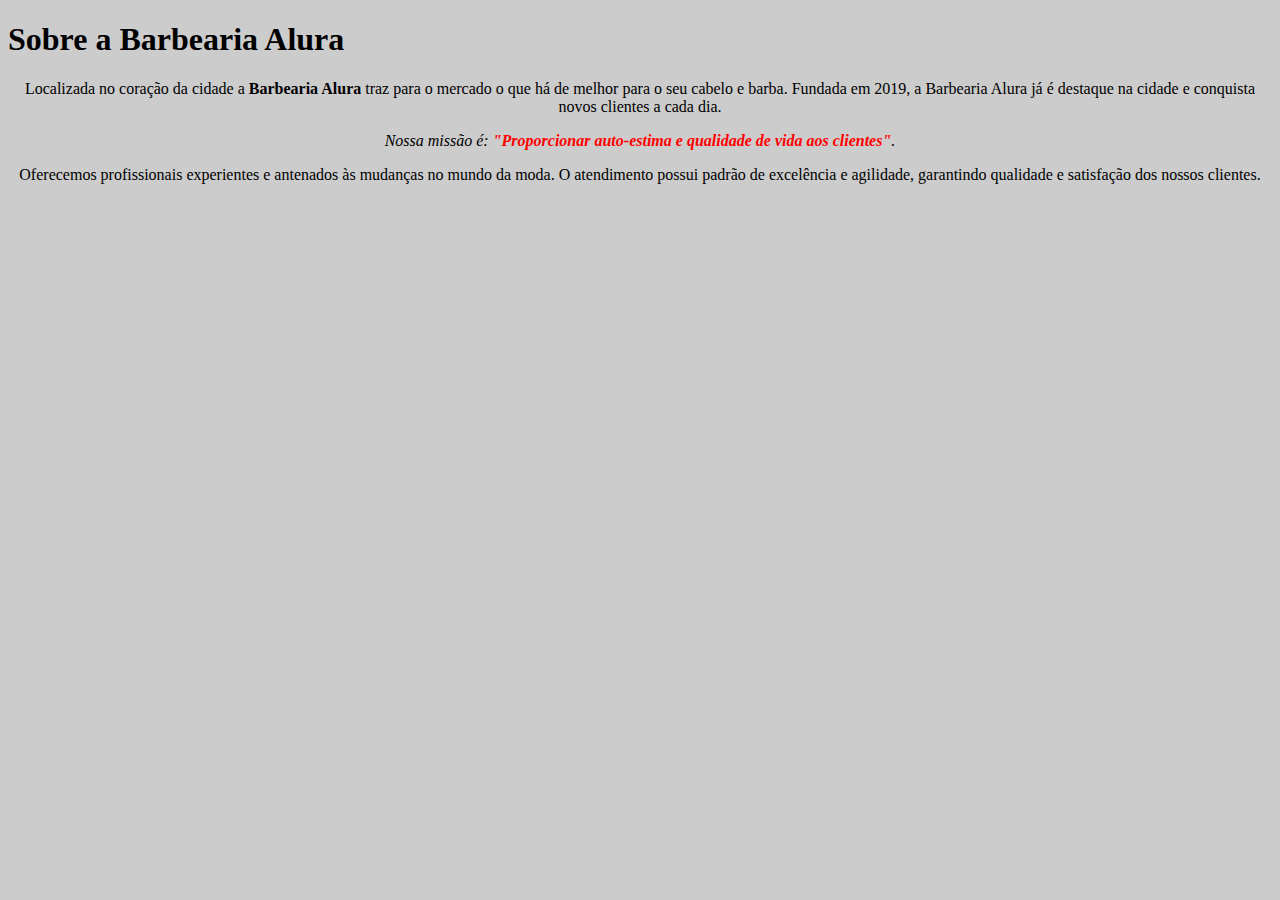
==== index.html @ b7c21a28 "usando css" ====
<!DOCTYPE html>
<html lang="pt-br">
<head>
  <meta charset="UTF-8">
  <meta http-equiv="X-UA-Compatible" content="IE=edge">
  <meta name="viewport" content="width=device-width, initial-scale=1.0">
  <link rel="stylesheet" href="style.css">
  <title>Barbearia Alura</title>
</head>
<body>
  <h1>Sobre a Barbearia Alura</h1>
  
  <p>Localizada no coração da cidade a <strong>Barbearia Alura</strong> traz para o mercado o que há de melhor para o seu cabelo e barba. Fundada em 2019, a Barbearia Alura já é destaque na cidade e conquista novos clientes a cada dia.</p>
  
  <p><em>Nossa missão é: <strong>"Proporcionar auto-estima e qualidade de vida aos clientes"</strong>.</em></p>
  
  <p>Oferecemos profissionais experientes e antenados às mudanças no mundo da moda. O atendimento possui padrão de excelência e agilidade, garantindo qualidade e satisfação dos nossos clientes.</p>
  
</body>
</html>
---- style.css ----
body {
  background: #cccccc;
}

p {
  text-align: center;
}

em strong {
  color: red;
}
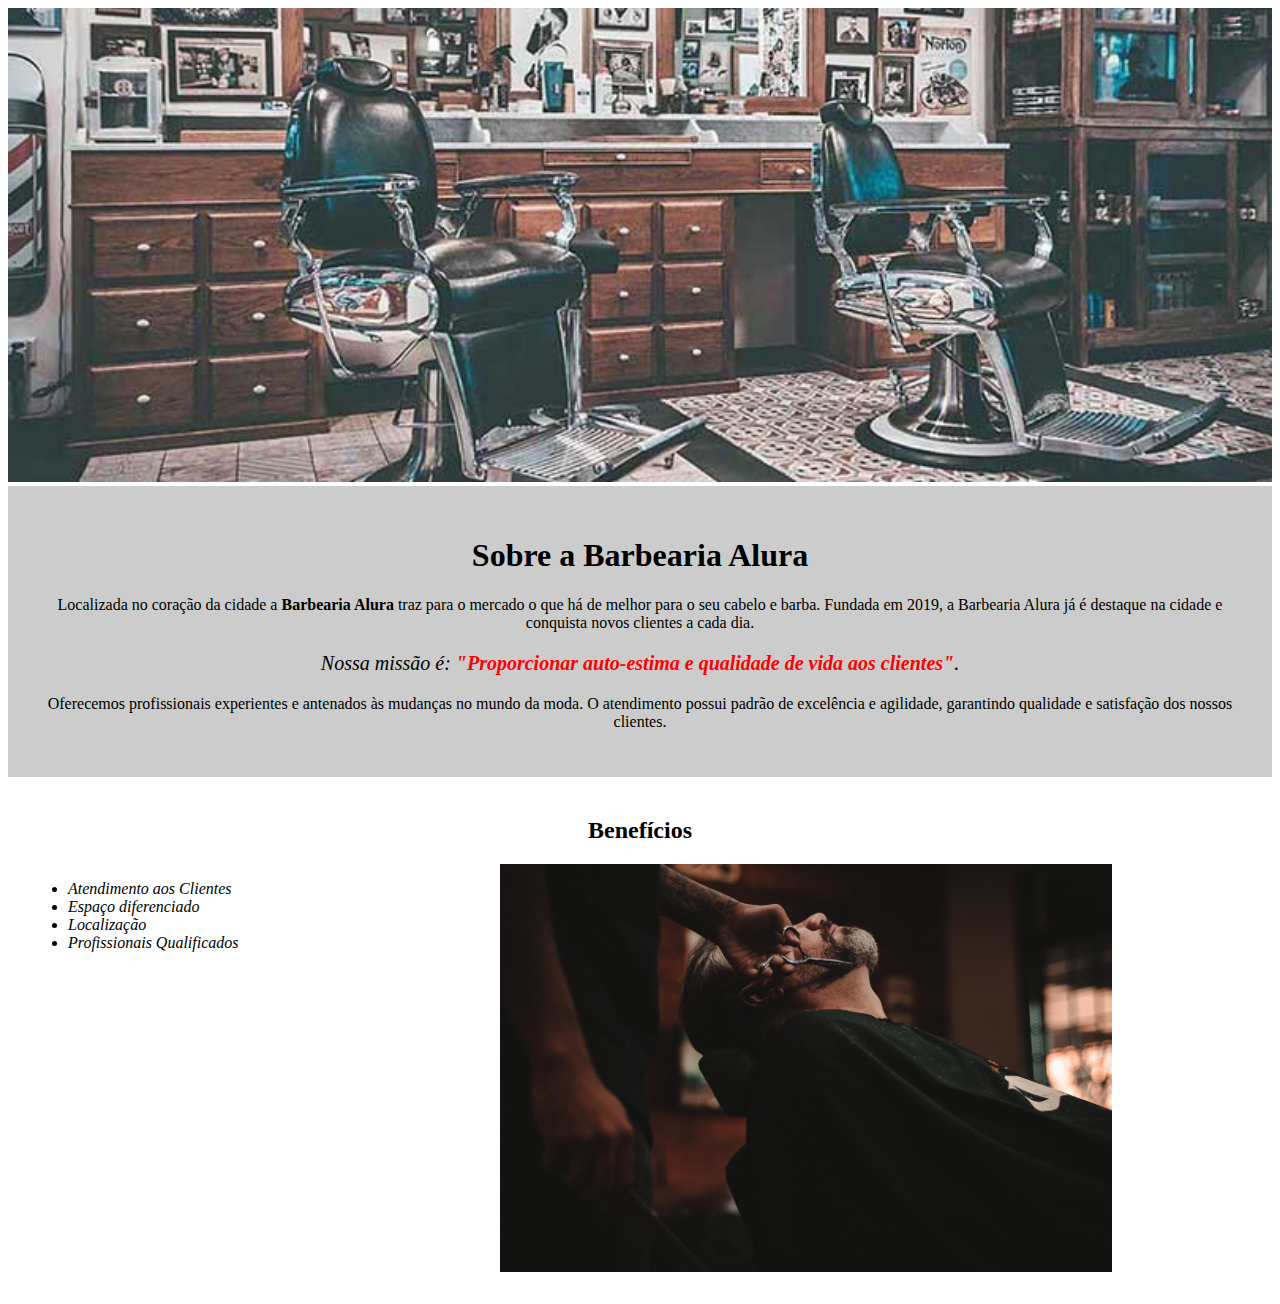
==== commit 6509305c: "add imagem ao site e estilizando os" ====
--- a/index.html
+++ b/index.html
@@ -8,14 +8,29 @@
   <title>Barbearia Alura</title>
 </head>
 <body>
-  <h1>Sobre a Barbearia Alura</h1>
-  
-  <p>Localizada no coração da cidade a <strong>Barbearia Alura</strong> traz para o mercado o que há de melhor para o seu cabelo e barba. Fundada em 2019, a Barbearia Alura já é destaque na cidade e conquista novos clientes a cada dia.</p>
-  
-  <p><em>Nossa missão é: <strong>"Proporcionar auto-estima e qualidade de vida aos clientes"</strong>.</em></p>
-  
-  <p>Oferecemos profissionais experientes e antenados às mudanças no mundo da moda. O atendimento possui padrão de excelência e agilidade, garantindo qualidade e satisfação dos nossos clientes.</p>
-  
+  <img id="banner" src="banner.jpg" alt="Banner">
+  <div class="principal">
+    <h1>Sobre a Barbearia Alura</h1>
+    
+    <p>Localizada no coração da cidade a <strong>Barbearia Alura</strong> traz para o mercado o que há de melhor para o seu cabelo e barba. Fundada em 2019, a Barbearia Alura já é destaque na cidade e conquista novos clientes a cada dia.</p>
+    
+    <p id="missao"><em>Nossa missão é: <strong>"Proporcionar auto-estima e qualidade de vida aos clientes"</strong>.</em></p>
+    
+    <p>Oferecemos profissionais experientes e antenados às mudanças no mundo da moda. O atendimento possui padrão de excelência e agilidade, garantindo qualidade e satisfação dos nossos clientes.</p>
+  </div>
+  <div class="beneficios">
+    <h2>Benefícios</h2>
+
+    <ul>
+      <li class="itens">Atendimento aos Clientes</li>
+      <li class="itens">Espaço diferenciado </li>
+      <li class="itens">Localização</li>
+      <li class="itens">Profissionais Qualificados</li> 
+    </ul>
+
+    <img  class="imagemBeneficios" src="beneficios.jpg" alt="beneficios">
+  </div>
+
 </body>
 </html>
 
--- a/style.css
+++ b/style.css
@@ -1,11 +1,52 @@
 body {
+  
+}
+
+.principal {
   background: #cccccc;
+  padding: 30px;
+}
+
+#banner {
+  width: 100%;
+}
+
+h1 {
+  text-align: center;
 }
 
 p {
   text-align: center;
 }
 
+#missao {
+  font-size: 20px;
+}
+
 em strong {
-  color: red;
+  color: #ff0000;
 }
+
+.itens {
+  font-style: italic;
+}
+
+.beneficios {
+  background: #ffffff;
+  padding: 20px;
+}
+
+h2 {
+  text-align: center;
+}
+
+ul {
+  display: inline-block;
+  vertical-align: top;
+  width: 20%;
+  margin-right: 15%;
+}
+
+.imagemBeneficios {
+  width:50%;
+}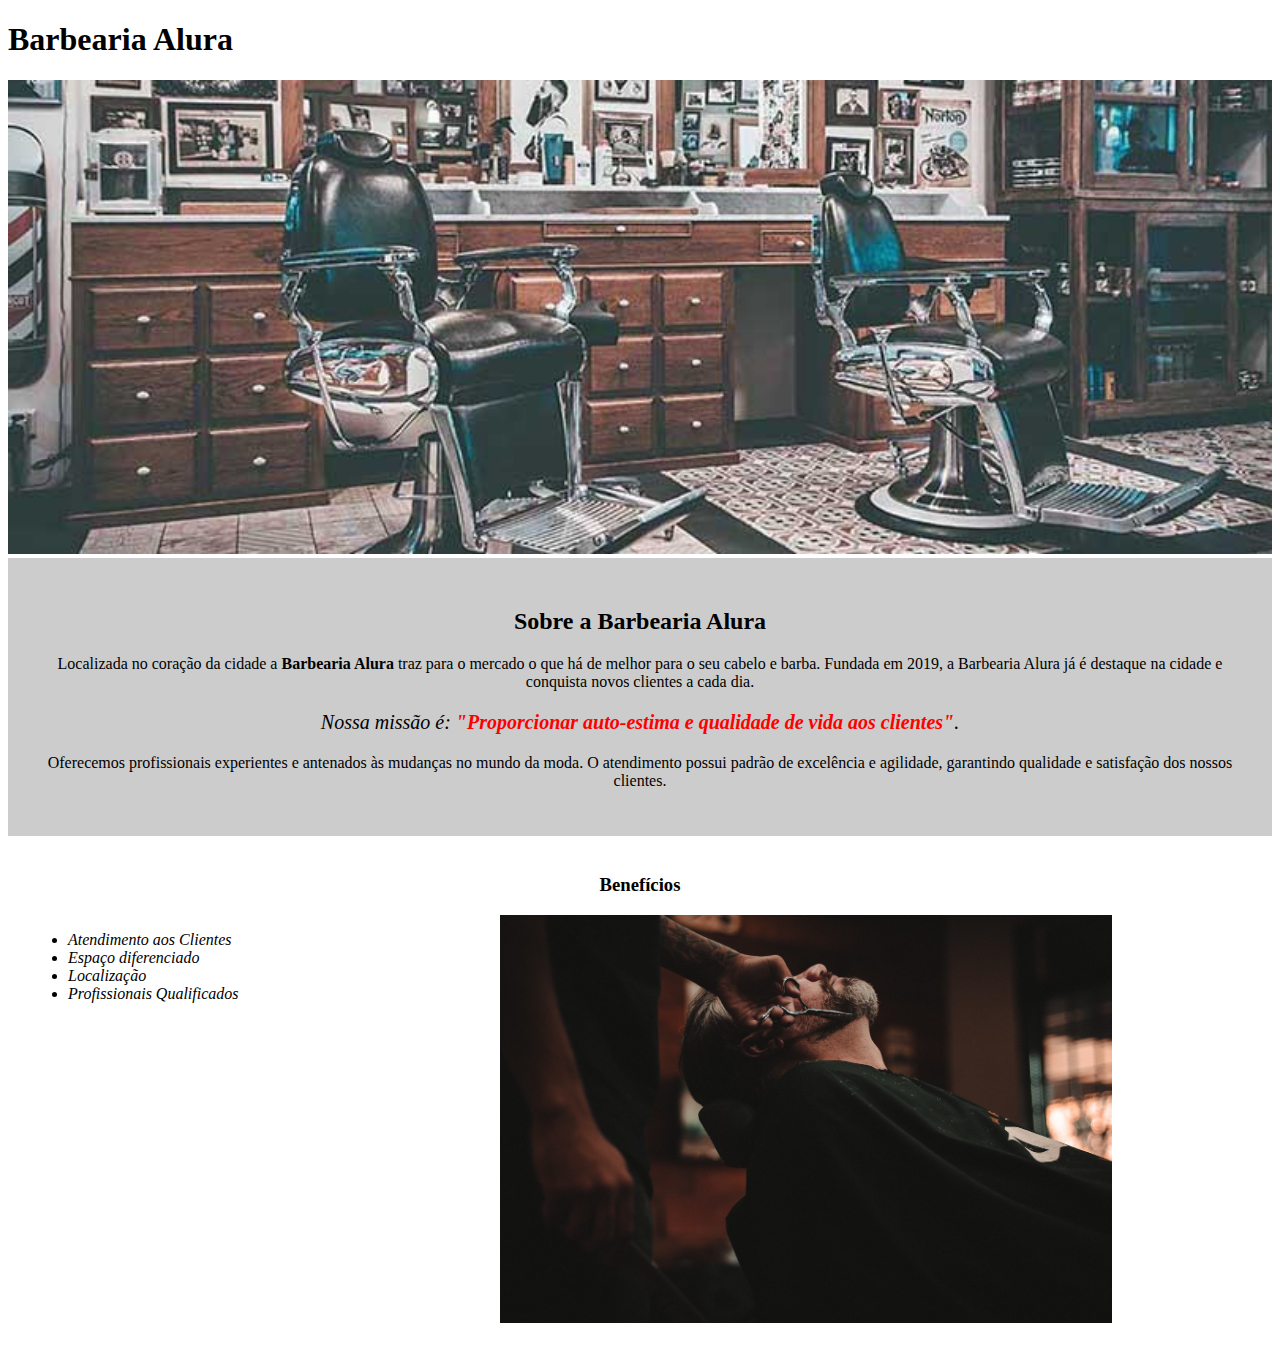
==== commit b7aefbb4: "começando uma nova pagina" ====
--- a/index.html
+++ b/index.html
@@ -8,9 +8,12 @@
   <title>Barbearia Alura</title>
 </head>
 <body>
+  <header>
+     <h1 class="titulo-principal"> Barbearia Alura </h1>
+  </header>
   <img id="banner" src="banner.jpg" alt="Banner">
   <div class="principal">
-    <h1>Sobre a Barbearia Alura</h1>
+    <h2 class="titulo-centralizado">Sobre a Barbearia Alura</h2>
     
     <p>Localizada no coração da cidade a <strong>Barbearia Alura</strong> traz para o mercado o que há de melhor para o seu cabelo e barba. Fundada em 2019, a Barbearia Alura já é destaque na cidade e conquista novos clientes a cada dia.</p>
     
@@ -19,7 +22,7 @@
     <p>Oferecemos profissionais experientes e antenados às mudanças no mundo da moda. O atendimento possui padrão de excelência e agilidade, garantindo qualidade e satisfação dos nossos clientes.</p>
   </div>
   <div class="beneficios">
-    <h2>Benefícios</h2>
+    <h3 class="titulo-centralizado">Benefícios</h3>
 
     <ul>
       <li class="itens">Atendimento aos Clientes</li>
--- a/style.css
+++ b/style.css
@@ -7,11 +7,15 @@
   padding: 30px;
 }
 
+.titulo-principal {
+  padding-lef: 20px;
+}
+
 #banner {
   width: 100%;
 }
 
-h1 {
+.titulo-centralizado {
   text-align: center;
 }
 
@@ -36,10 +40,6 @@
   padding: 20px;
 }
 
-h2 {
-  text-align: center;
-}
-
 ul {
   display: inline-block;
   vertical-align: top;
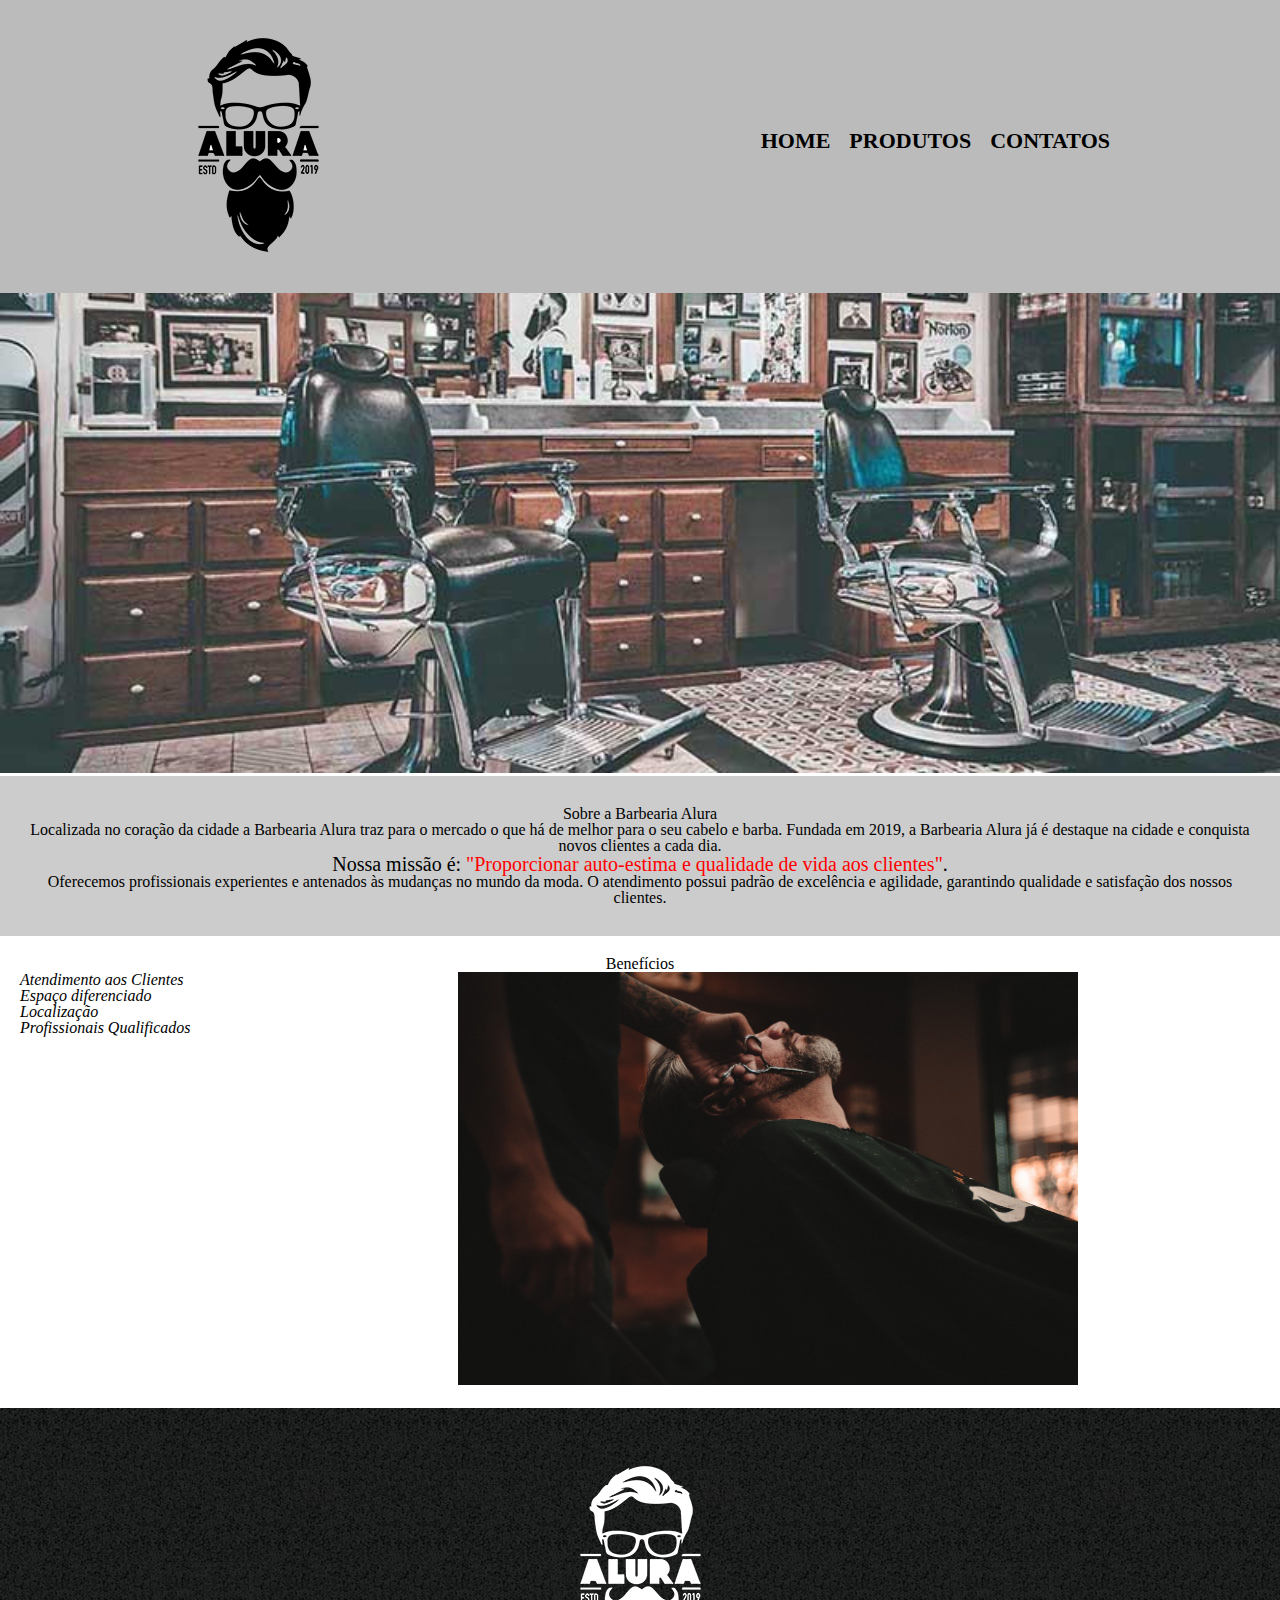
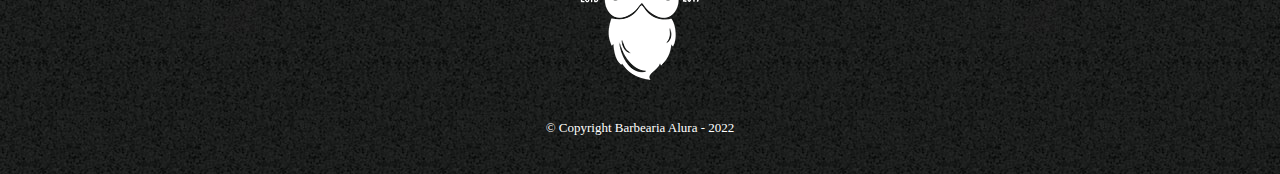
==== commit 81c39ae7: "finalizando o produtos" ====
--- a/index.html
+++ b/index.html
@@ -4,35 +4,53 @@
   <meta charset="UTF-8">
   <meta http-equiv="X-UA-Compatible" content="IE=edge">
   <meta name="viewport" content="width=device-width, initial-scale=1.0">
+  <link rel="stylesheet" href="reset.css">
   <link rel="stylesheet" href="style.css">
   <title>Barbearia Alura</title>
 </head>
 <body>
   <header>
-     <h1 class="titulo-principal"> Barbearia Alura </h1>
+    <div class="caixa">
+      <h1><img src="logo.png" alt="Produtos"></h1>
+
+      <nav>
+        <ul>
+          <li><a href="index.html">Home</a></li>
+          <li><a href="produtos.html">Produtos</a></li>
+          <li><a href="contato.html">Contatos</a></li>
+        </ul>
+      </nav>
+    </div>
   </header>
-  <img id="banner" src="banner.jpg" alt="Banner">
-  <div class="principal">
-    <h2 class="titulo-centralizado">Sobre a Barbearia Alura</h2>
-    
-    <p>Localizada no coração da cidade a <strong>Barbearia Alura</strong> traz para o mercado o que há de melhor para o seu cabelo e barba. Fundada em 2019, a Barbearia Alura já é destaque na cidade e conquista novos clientes a cada dia.</p>
-    
-    <p id="missao"><em>Nossa missão é: <strong>"Proporcionar auto-estima e qualidade de vida aos clientes"</strong>.</em></p>
-    
-    <p>Oferecemos profissionais experientes e antenados às mudanças no mundo da moda. O atendimento possui padrão de excelência e agilidade, garantindo qualidade e satisfação dos nossos clientes.</p>
-  </div>
-  <div class="beneficios">
-    <h3 class="titulo-centralizado">Benefícios</h3>
+  
+    <img id="banner" src="banner.jpg" alt="Banner">
+    <div class="principal">
+      <h2 class="titulo-centralizado">Sobre a Barbearia Alura</h2>
+      
+      <p>Localizada no coração da cidade a <strong>Barbearia Alura</strong> traz para o mercado o que há de melhor para o seu cabelo e barba. Fundada em 2019, a Barbearia Alura já é destaque na cidade e conquista novos clientes a cada dia.</p>
+      
+      <p id="missao"><em>Nossa missão é: <strong>"Proporcionar auto-estima e qualidade de vida aos clientes"</strong>.</em></p>
+      
+      <p>Oferecemos profissionais experientes e antenados às mudanças no mundo da moda. O atendimento possui padrão de excelência e agilidade, garantindo qualidade e satisfação dos nossos clientes.</p>
+    </div>
+    <div class="beneficios">
+      <h3 class="titulo-centralizado">Benefícios</h3>
 
-    <ul>
-      <li class="itens">Atendimento aos Clientes</li>
-      <li class="itens">Espaço diferenciado </li>
-      <li class="itens">Localização</li>
-      <li class="itens">Profissionais Qualificados</li> 
-    </ul>
+      <ul class="lista-beneficios">
+        <li class="itens">Atendimento aos Clientes</li>
+        <li class="itens">Espaço diferenciado </li>
+        <li class="itens">Localização</li>
+        <li class="itens">Profissionais Qualificados</li> 
+      </ul>
 
-    <img  class="imagemBeneficios" src="beneficios.jpg" alt="beneficios">
-  </div>
+      <img  class="imagemBeneficios" src="beneficios.jpg" alt="beneficios">
+    </div>
+  
+
+  <footer>
+    <img src="logo-branco.png" alt="logo">
+    <p class="copyright"> &copy; Copyright Barbearia Alura - 2022</p>
+  </footer>
 
 </body>
 </html>
--- a/style.css
+++ b/style.css
@@ -1,6 +1,43 @@
-body {
+body{
   
 }
+
+header {
+  background:#bbbbbb;
+  padding: 20px 0;
+}
+
+.caixa {
+  position:relative;
+  width: 940px;
+  margin: 0 auto;
+}
+
+nav  {
+  position: absolute;
+  top: 110px;
+  right: 0;
+}
+
+
+nav li {
+  display: inline;
+  margin: 0 0 0 15px;
+}
+
+nav a {
+  text-transform: uppercase;
+  color: #000000;
+  font-weight: bold;
+  font-size: 22px;
+  text-decoration: none;
+}
+
+nav a:hover {
+  color: #c78c19;
+  text-decoration: underline;
+}
+
 
 .principal {
   background: #cccccc;
@@ -40,7 +77,7 @@
   padding: 20px;
 }
 
-ul {
+.lista-beneficios {
   display: inline-block;
   vertical-align: top;
   width: 20%;
@@ -49,4 +86,16 @@
 
 .imagemBeneficios {
   width:50%;
+}
+
+footer {
+  text-align: center;
+  background: url("bg.jpg");
+  padding: 40px 0;
+}
+
+.copyright{
+  color: #ffffff;
+  font-size: 13px;
+  margin: 20px 0 0;
 }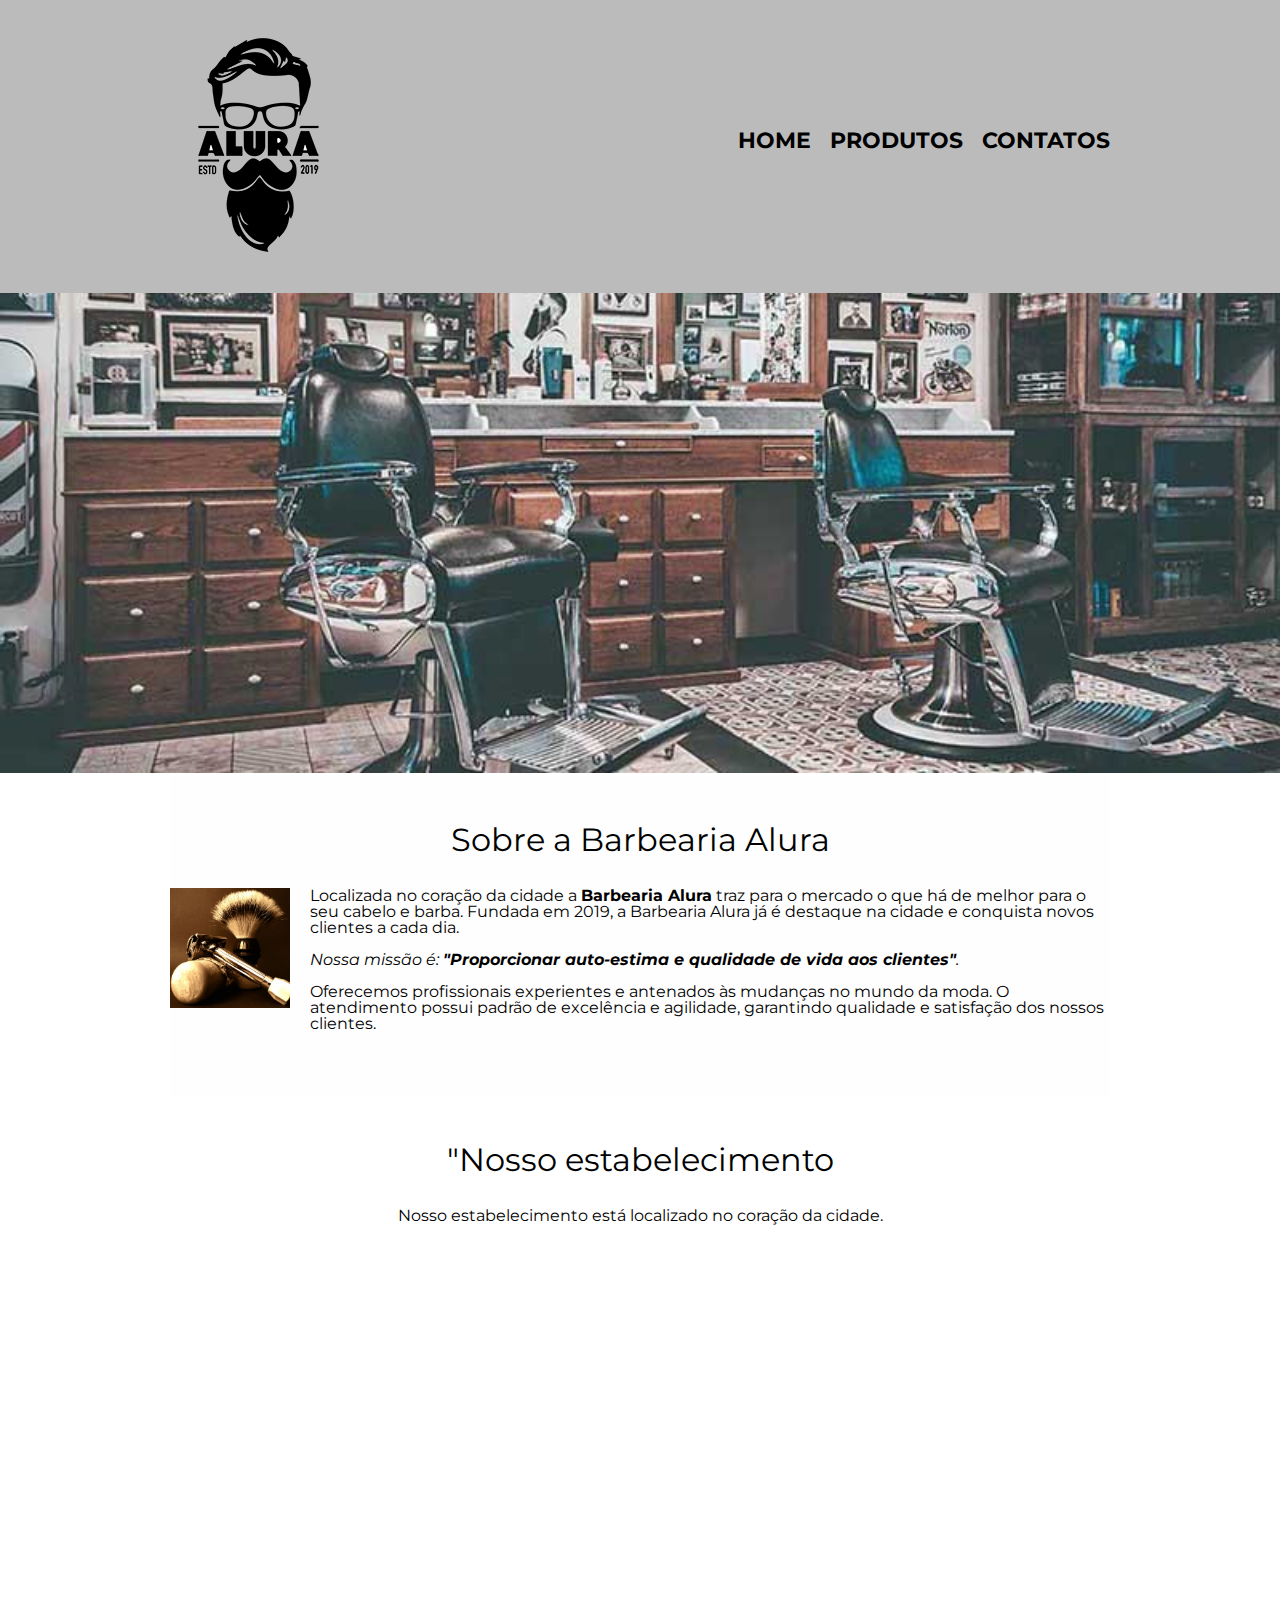
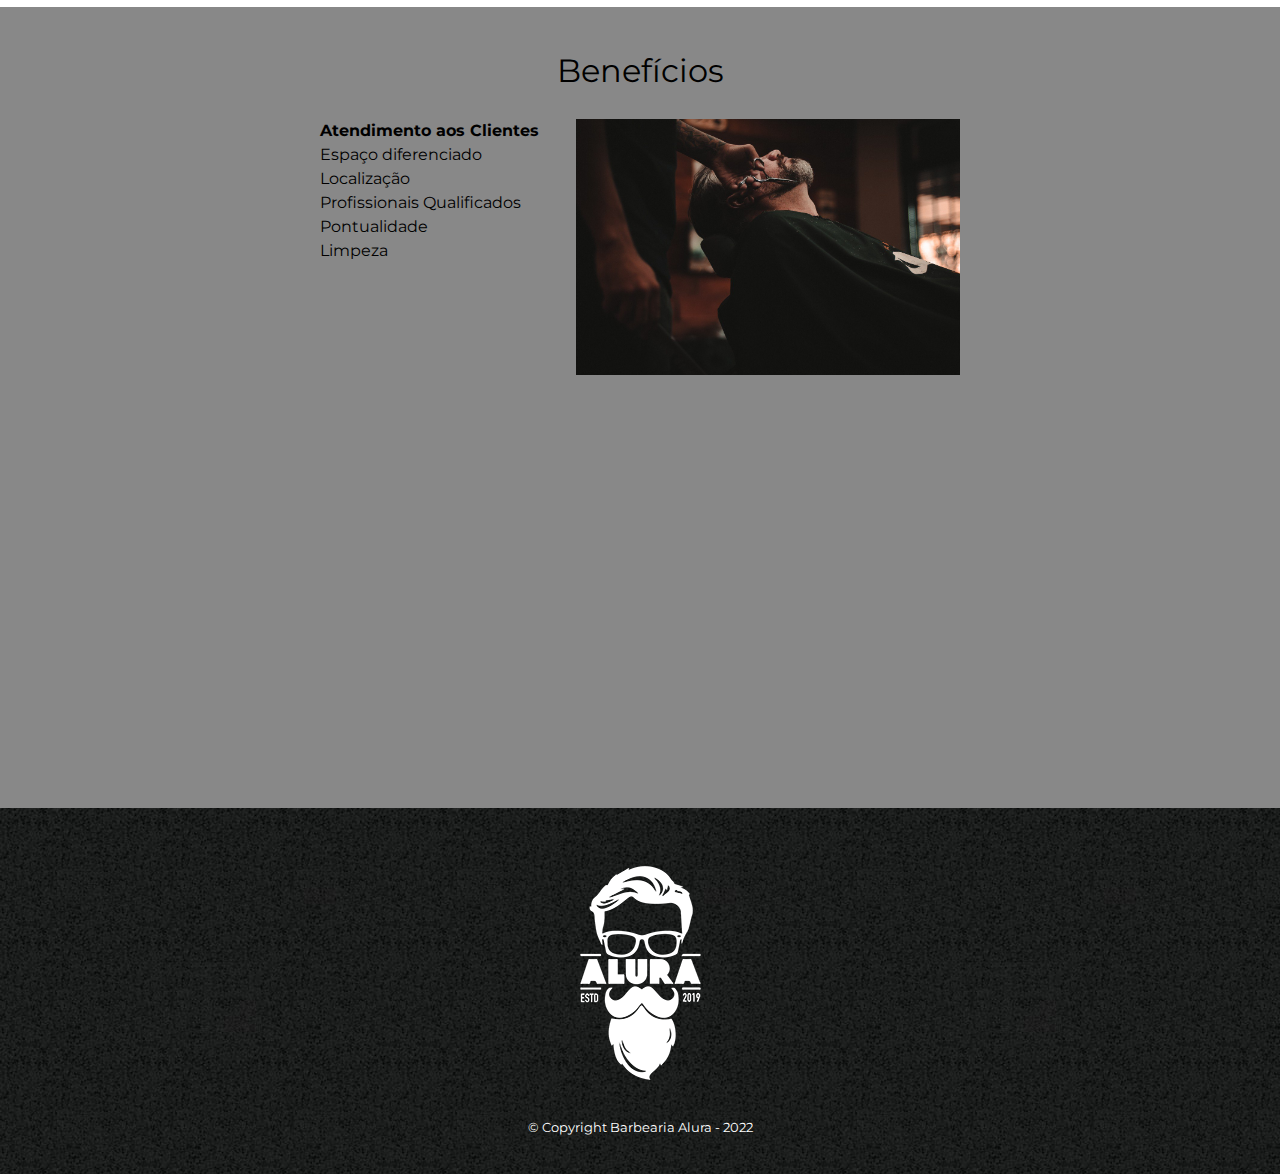
==== commit 99bacce5: "add video e mapa" ====
--- a/index.html
+++ b/index.html
@@ -6,6 +6,7 @@
   <meta name="viewport" content="width=device-width, initial-scale=1.0">
   <link rel="stylesheet" href="reset.css">
   <link rel="stylesheet" href="style.css">
+  <link href="https://fonts.googleapis.com/css?family=Montserrat&display=swap" rel="stylesheet">
   <title>Barbearia Alura</title>
 </head>
 <body>
@@ -21,31 +22,51 @@
         </ul>
       </nav>
     </div>
-  </header>
-  
-    <img id="banner" src="banner.jpg" alt="Banner">
-    <div class="principal">
-      <h2 class="titulo-centralizado">Sobre a Barbearia Alura</h2>
+  </header>  
+
+  <img class="banner" src="banner.jpg" alt="Banner">
+
+  <main>
+    <section class="principal">
+      <h2 class="titulo-principal">Sobre a Barbearia Alura</h2>
       
+      <img class="utensilios" src="utensilios.jpg" alt="utensilios de um barbeiro">
       <p>Localizada no coração da cidade a <strong>Barbearia Alura</strong> traz para o mercado o que há de melhor para o seu cabelo e barba. Fundada em 2019, a Barbearia Alura já é destaque na cidade e conquista novos clientes a cada dia.</p>
       
       <p id="missao"><em>Nossa missão é: <strong>"Proporcionar auto-estima e qualidade de vida aos clientes"</strong>.</em></p>
       
       <p>Oferecemos profissionais experientes e antenados às mudanças no mundo da moda. O atendimento possui padrão de excelência e agilidade, garantindo qualidade e satisfação dos nossos clientes.</p>
-    </div>
-    <div class="beneficios">
-      <h3 class="titulo-centralizado">Benefícios</h3>
+    </section>
 
-      <ul class="lista-beneficios">
-        <li class="itens">Atendimento aos Clientes</li>
-        <li class="itens">Espaço diferenciado </li>
-        <li class="itens">Localização</li>
-        <li class="itens">Profissionais Qualificados</li> 
-      </ul>
+    <section class="mapa">
+      <h3 class="titulo-principal">"Nosso estabelecimento</h3>
+      <p>Nosso estabelecimento está localizado no coração da cidade.</p>
+  
+      <iframe src="https://www.google.com/maps/embed?pb=!1m18!1m12!1m3!1d3656.448598130907!2d-46.634653385542414!3d-23.588239368469353!2m3!1f0!2f0!3f0!3m2!1i1024!2i768!4f13.1!3m3!1m2!1s0x94ce5a2b2ed7f3a1%3A0xab35da2f5ca62674!2sCaelum%20-%20Escola%20de%20Tecnologia!5e0!3m2!1spt-BR!2sbr!4v1580916426151!5m2!1spt-BR!2sbr" width="100%" height="300" frameborder="0" style="border:0;" allowfullscreen=""></iframe>
+  
+    </section>
+  
 
-      <img  class="imagemBeneficios" src="beneficios.jpg" alt="beneficios">
-    </div>
-  
+    <section class="beneficios">
+      <h3 class="titulo-principal">Benefícios</h3>
+
+      <div class="conteudo-beneficios">
+        <ul class="lista-beneficios">
+          <li class="itens">Atendimento aos Clientes</li>
+          <li class="itens">Espaço diferenciado </li>
+          <li class="itens">Localização</li>
+          <li class="itens">Profissionais Qualificados</li> 
+          <li class="itens">Pontualidade</li> 
+          <li class="itens">Limpeza</li> 
+        </ul><img  class="imagem-beneficios" src="beneficios.jpg" alt="homem sentado em uma cadeira fazendo a barba">
+      </div>
+
+      <div class="video">
+        <iframe width="560" height="315" src="https://www.youtube.com/embed/wcVVXUV0YUY" frameborder="0" allow="accelerometer; autoplay; encrypted-media; gyroscope; picture-in-picture" allowfullscreen></iframe>
+      </div>
+    </section>  
+   
+  </main>
 
   <footer>
     <img src="logo-branco.png" alt="logo">
--- a/style.css
+++ b/style.css
@@ -1,5 +1,5 @@
-body{
-  
+body {
+  font-family: 'Montserrat', sans-serif;
 }
 
 header {
@@ -12,14 +12,12 @@
   width: 940px;
   margin: 0 auto;
 }
-
-nav  {
+nav {
   position: absolute;
   top: 110px;
   right: 0;
 }
 
-
 nav li {
   display: inline;
   margin: 0 0 0 15px;
@@ -38,54 +36,49 @@
   text-decoration: underline;
 }
 
-
-.principal {
-  background: #cccccc;
-  padding: 30px;
-}
-
-.titulo-principal {
-  padding-lef: 20px;
-}
-
-#banner {
-  width: 100%;
-}
-
-.titulo-centralizado {
-  text-align: center;
-}
-
-p {
-  text-align: center;
-}
-
-#missao {
-  font-size: 20px;
-}
-
-em strong {
-  color: #ff0000;
-}
-
-.itens {
-  font-style: italic;
-}
-
-.beneficios {
-  background: #ffffff;
-  padding: 20px;
-}
-
-.lista-beneficios {
+.produtos {
+  width: 940px;
+  margin: 0 auto;
+  padding: 50px 0;
+}
+
+.produtos li {
   display: inline-block;
+  text-align: center;
+  width: 30%;
   vertical-align: top;
-  width: 20%;
-  margin-right: 15%;
-}
-
-.imagemBeneficios {
-  width:50%;
+  margin: 0 1.5%;
+  padding: 30px 20px;
+  box-sizing: border-box;
+  border: 2px solid #000000;
+  border-radius: 10px;
+}
+
+.produtos li:hover {
+  border-color: #c78c19;  
+}
+
+.produtos li:active {
+  border-color: #088c19;
+}
+
+.produtos li:hover h2 {
+  font-size: 34px;
+}
+
+.produtos h2 {
+  font-size: 30px;
+  font-weight: bold;
+}
+
+.produto-descricao{
+  font-size: 18px;
+}
+
+.produto-preco {
+  font-size: 22px;
+  font-weight: bold;
+  margin-top: 10px;
 }
 
 footer {
@@ -98,4 +91,143 @@
   color: #ffffff;
   font-size: 13px;
   margin: 20px 0 0;
+}
+
+main {
+  
+}
+
+form {
+  margin: 40px 0;  
+}
+
+form label, form legend {
+  display: block;
+  font-size: 20px;
+  margin: 0 0 10px;
+}
+
+.input-padrao {
+  display: block;
+  margin: 0 0 20px;
+  padding: 10px 25px;
+  width: 50%;
+}
+
+.checkbox {
+  margin: 20px 0;
+}
+
+.enviar {
+  width: 40%;
+  padding: 15px 0;
+  background: orange;
+  color: #ffffff;
+  font-weight: bold;
+  font-size: 18px;
+  border: none;
+  border-radius: 5px; 
+  transition: 1s all;
+  cursor: pointer;
+}
+
+.enviar:hover {
+  background: darkorange;
+  transform: scale(1.2);
+}
+
+table {
+  margin: 20px 0 40px;
+}
+
+thead {
+  background:#555555;
+  color: #ffffff;
+  font-weight: bold;
+}
+
+td, th {
+  border: 1px solid #000000;
+  padding: 8px 15px;
+}
+
+/*  css da pagina inicial */
+.banner{
+  width: 100%;
+}
+
+.titulo-principal {
+  text-align: center;
+  font-size: 2em;
+  margin: 0 0 1em;
+  clear: left;
+}
+
+.principal {
+  padding: 3em 0;
+  background: #FEFEFE;
+  width: 940px;
+  margin: 0 auto;
+}
+
+.principal p {
+  margin: 0 0 1em;
+}
+
+.principal strong {
+  font-weight: bold;
+}
+
+.principal em {
+  font-style: italic;
+}
+
+.utensilios {
+  width: 120px;
+  float: left;
+  margin: 0 20px 20px 0;
+}
+
+.mapa {
+  padding: 3em 0;
+  width: 940px;
+  margin: 0 auto;
+}
+
+.mapa p {
+  margin: 0 0 2em;
+  text-align: center;
+}
+
+.beneficios {
+  padding: 3em 0;
+  background: #888888;
+  
+}
+.conteudo-beneficios {
+  width: 640px;
+  margin: 0 auto;
+}
+
+.lista-beneficios {
+  width: 40%;
+  display: inline-block;
+  vertical-align: top;
+}
+
+.itens {
+  line-height: 1.5;
+}
+
+.itens:first-child {
+  font-weight: bold;
+}
+
+.imagem-beneficios {
+  width: 60%;
+}
+
+.video {
+  width: 560px;
+  margin: 2em auto;
 }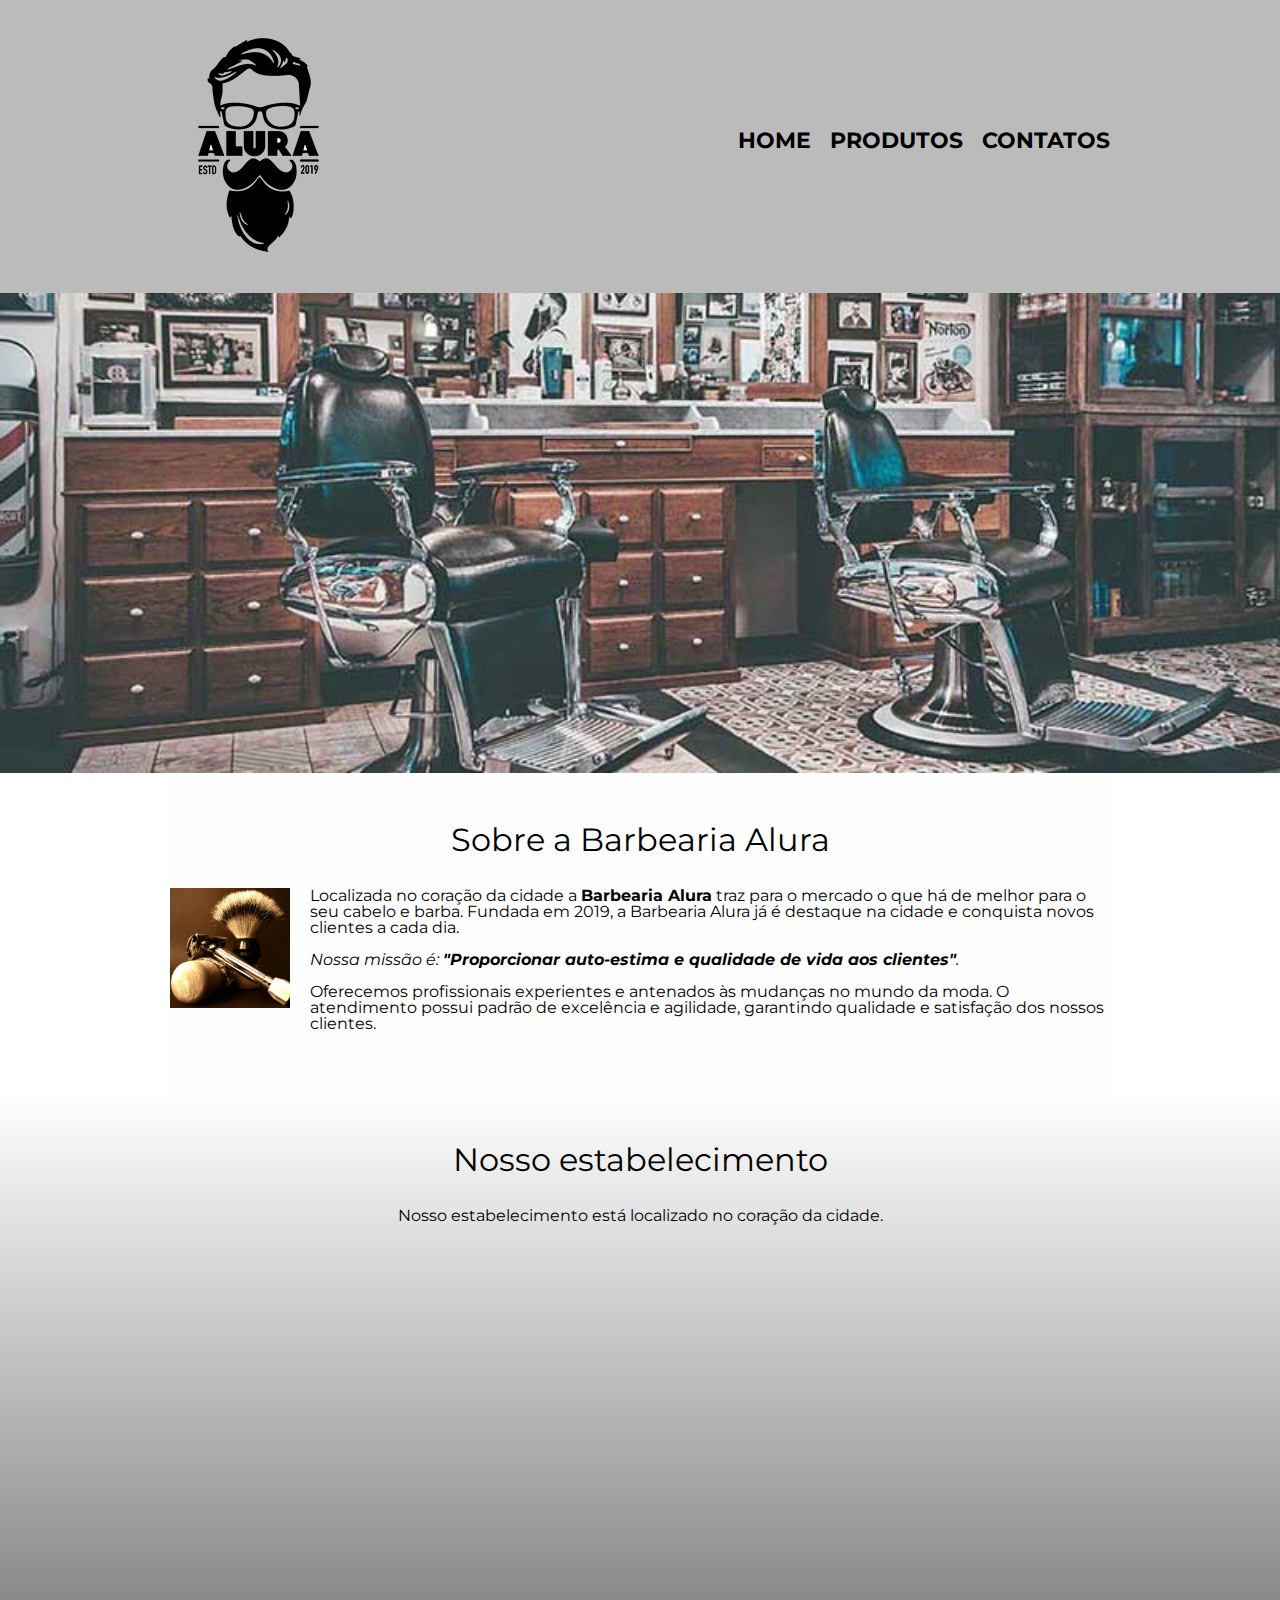
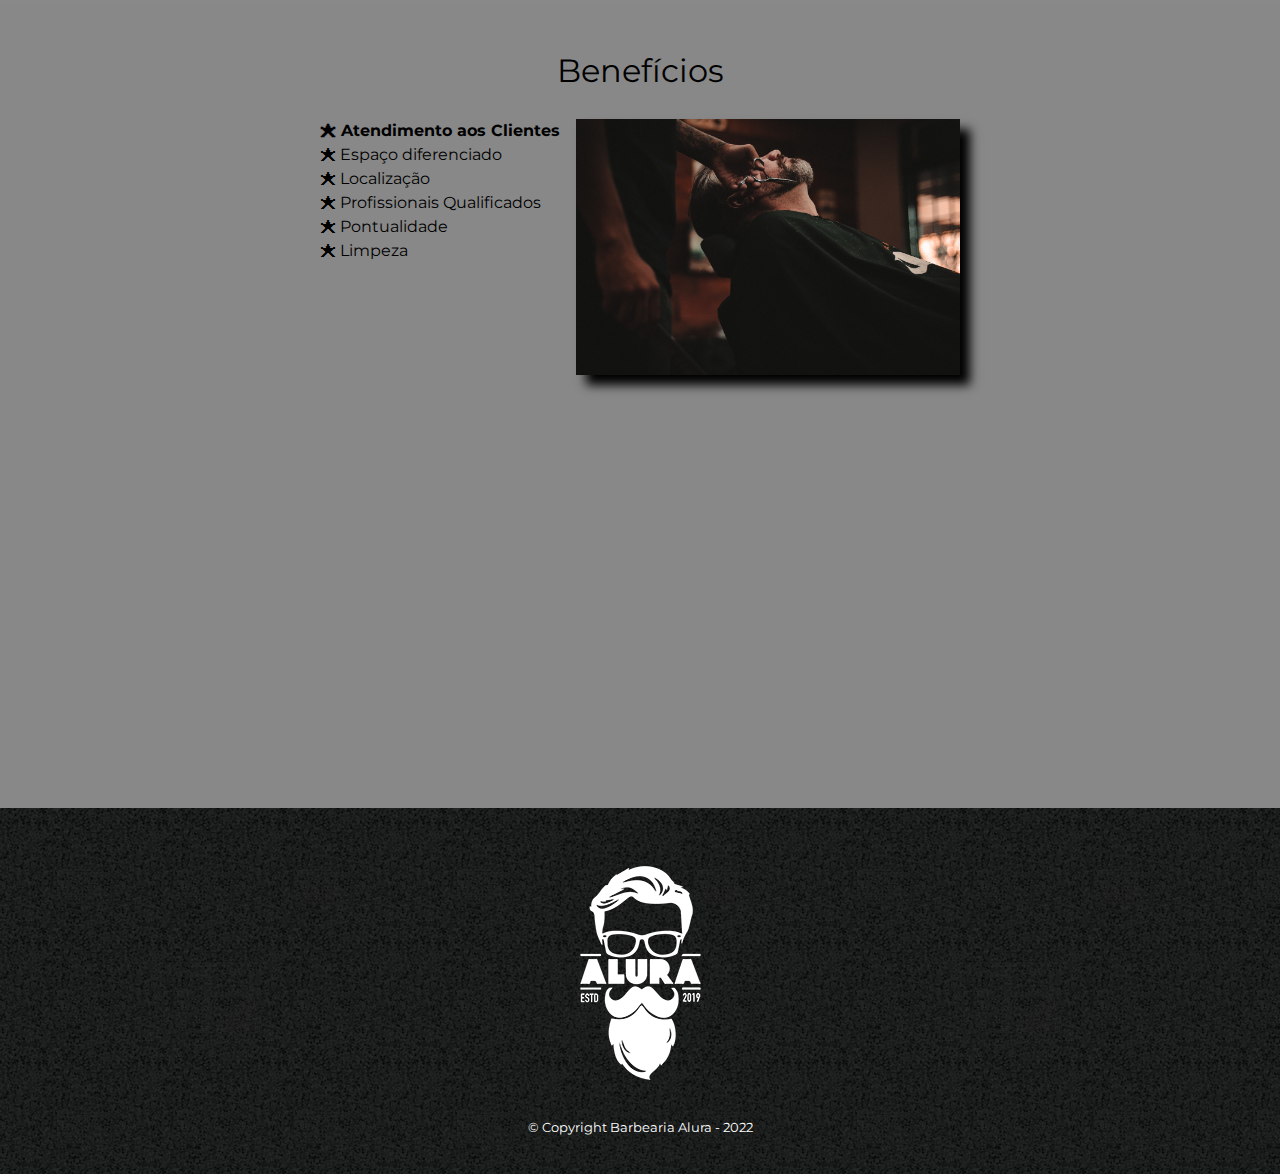
==== commit a462c27c: "responsividade pag principal" ====
--- a/index.html
+++ b/index.html
@@ -30,7 +30,7 @@
     <section class="principal">
       <h2 class="titulo-principal">Sobre a Barbearia Alura</h2>
       
-      <img class="utensilios" src="utensilios.jpg" alt="utensilios de um barbeiro">
+      <img class="utensilios" src="utensilios.jpg" alt="utensílios de um barbeiro">
       <p>Localizada no coração da cidade a <strong>Barbearia Alura</strong> traz para o mercado o que há de melhor para o seu cabelo e barba. Fundada em 2019, a Barbearia Alura já é destaque na cidade e conquista novos clientes a cada dia.</p>
       
       <p id="missao"><em>Nossa missão é: <strong>"Proporcionar auto-estima e qualidade de vida aos clientes"</strong>.</em></p>
@@ -39,11 +39,12 @@
     </section>
 
     <section class="mapa">
-      <h3 class="titulo-principal">"Nosso estabelecimento</h3>
+      <h3 class="titulo-principal">Nosso estabelecimento</h3>
       <p>Nosso estabelecimento está localizado no coração da cidade.</p>
-  
-      <iframe src="https://www.google.com/maps/embed?pb=!1m18!1m12!1m3!1d3656.448598130907!2d-46.634653385542414!3d-23.588239368469353!2m3!1f0!2f0!3f0!3m2!1i1024!2i768!4f13.1!3m3!1m2!1s0x94ce5a2b2ed7f3a1%3A0xab35da2f5ca62674!2sCaelum%20-%20Escola%20de%20Tecnologia!5e0!3m2!1spt-BR!2sbr!4v1580916426151!5m2!1spt-BR!2sbr" width="100%" height="300" frameborder="0" style="border:0;" allowfullscreen=""></iframe>
-  
+
+      <div class="mapa-conteudo">
+        <iframe src="https://www.google.com/maps/embed?pb=!1m18!1m12!1m3!1d3656.448598130907!2d-46.634653385542414!3d-23.588239368469353!2m3!1f0!2f0!3f0!3m2!1i1024!2i768!4f13.1!3m3!1m2!1s0x94ce5a2b2ed7f3a1%3A0xab35da2f5ca62674!2sCaelum%20-%20Escola%20de%20Tecnologia!5e0!3m2!1spt-BR!2sbr!4v1580916426151!5m2!1spt-BR!2sbr" width="100%" height="300" frameborder="0" style="border:0;" allowfullscreen=""></iframe>
+      </div>
     </section>
   
 
@@ -62,7 +63,7 @@
       </div>
 
       <div class="video">
-        <iframe width="560" height="315" src="https://www.youtube.com/embed/wcVVXUV0YUY" frameborder="0" allow="accelerometer; autoplay; encrypted-media; gyroscope; picture-in-picture" allowfullscreen></iframe>
+        <iframe width="100%" height="315" src="https://www.youtube.com/embed/wcVVXUV0YUY" frameborder="0" allow="accelerometer; autoplay; encrypted-media; gyroscope; picture-in-picture" allowfullscreen></iframe>
       </div>
     </section>  
    
--- a/style.css
+++ b/style.css
@@ -152,6 +152,7 @@
 }
 
 /*  css da pagina inicial */
+
 .banner{
   width: 100%;
 }
@@ -160,7 +161,7 @@
   text-align: center;
   font-size: 2em;
   margin: 0 0 1em;
-  clear: left;
+  clear: left;  
 }
 
 .principal {
@@ -190,6 +191,10 @@
 
 .mapa {
   padding: 3em 0;
+  background: linear-gradient(#fefefe, #888888);
+}
+
+.mapa-conteudo{
   width: 940px;
   margin: 0 auto;
 }
@@ -223,11 +228,39 @@
   font-weight: bold;
 }
 
+.itens:before {
+  content: "🟊 ";
+}
+
 .imagem-beneficios {
   width: 60%;
-}
-
+  opacity: 1;
+  transition: 400ms;
+  box-shadow: 10px 10px 10px #000000;
+}
+
+.imagem-beneficios:hover {
+  opacity: 0.3;
+}
 .video {
   width: 560px;
   margin: 2em auto;
-}+}
+
+@media screen and (max-width: 480px) {
+  .caixa, .principal, .conteudo-beneficios, .mapa-conteudo, .video {
+    width: auto;
+  }
+
+  h1 {
+    text-align: center;
+  }
+
+  nav {
+    position: static;
+  }
+
+  .lista-beneficios, .imagem-beneficios {
+    width: 100%;
+  }
+}
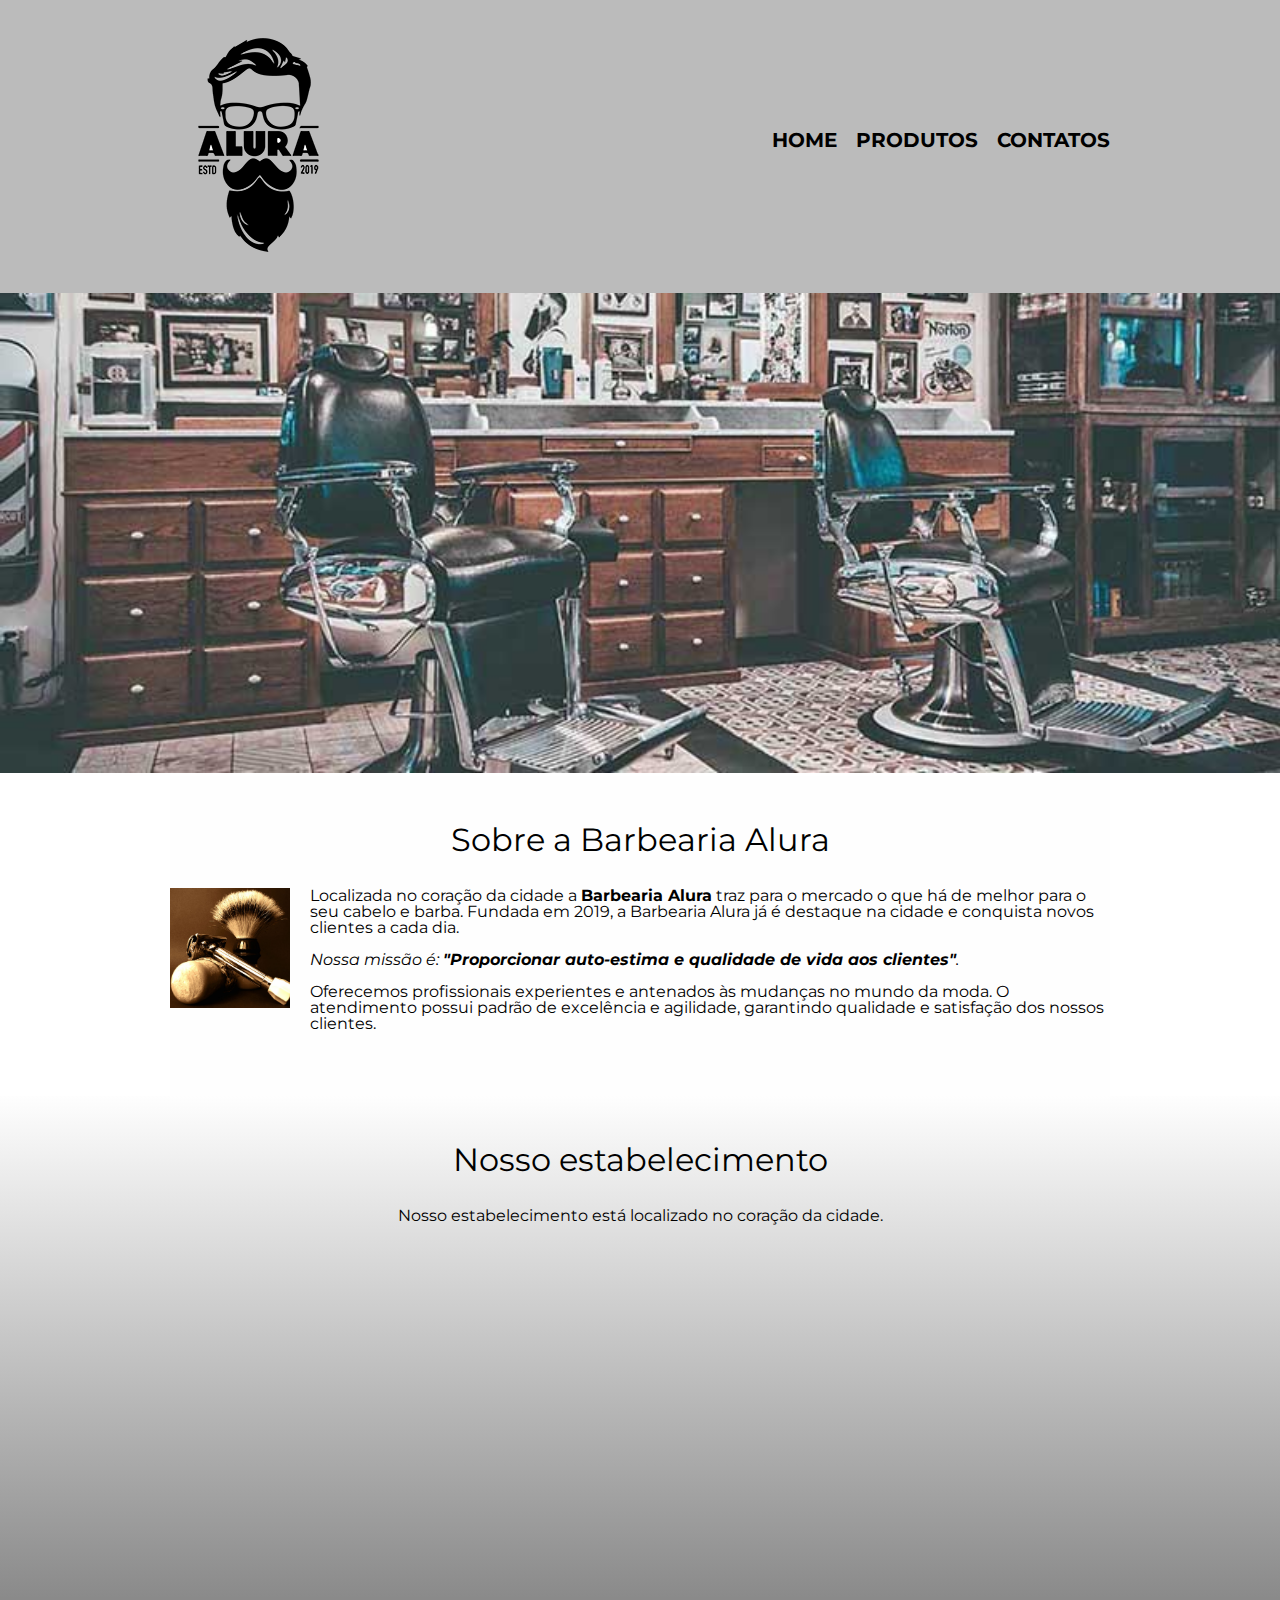
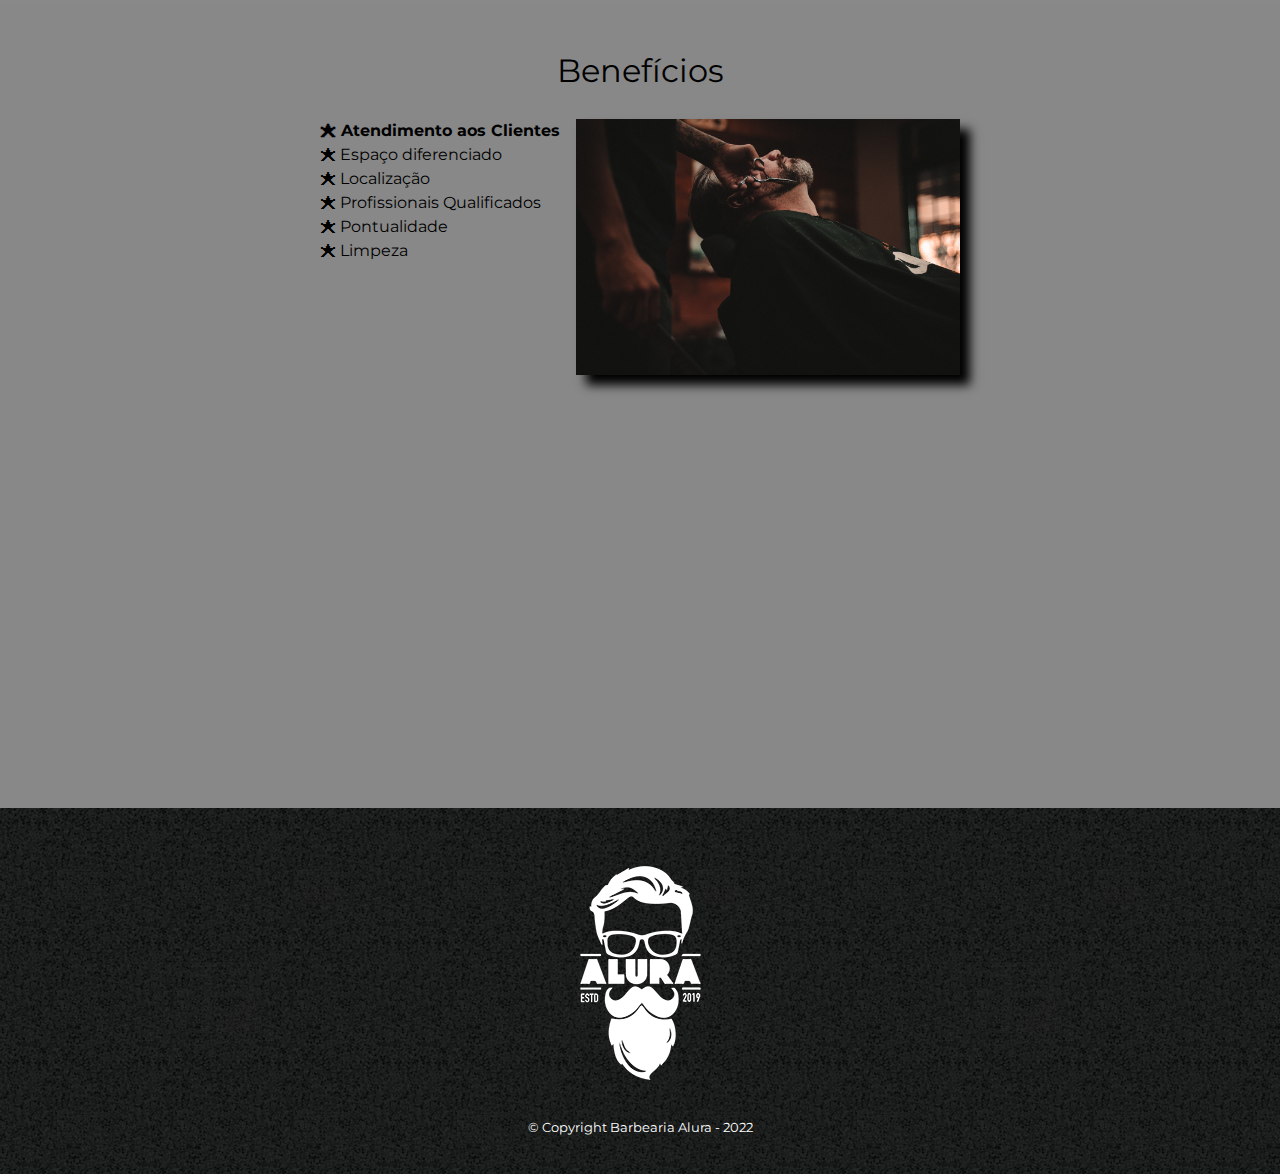
==== commit 5bc9d2af: "," ====
--- a/index.html
+++ b/index.html
@@ -43,7 +43,7 @@
       <p>Nosso estabelecimento está localizado no coração da cidade.</p>
 
       <div class="mapa-conteudo">
-        <iframe src="https://www.google.com/maps/embed?pb=!1m18!1m12!1m3!1d3656.448598130907!2d-46.634653385542414!3d-23.588239368469353!2m3!1f0!2f0!3f0!3m2!1i1024!2i768!4f13.1!3m3!1m2!1s0x94ce5a2b2ed7f3a1%3A0xab35da2f5ca62674!2sCaelum%20-%20Escola%20de%20Tecnologia!5e0!3m2!1spt-BR!2sbr!4v1580916426151!5m2!1spt-BR!2sbr" width="100%" height="300" frameborder="0" style="border:0;" allowfullscreen=""></iframe>
+        <iframe frame-title=" Mapa" src="https://www.google.com/maps/embed?pb=!1m18!1m12!1m3!1d3656.448598130907!2d-46.634653385542414!3d-23.588239368469353!2m3!1f0!2f0!3f0!3m2!1i1024!2i768!4f13.1!3m3!1m2!1s0x94ce5a2b2ed7f3a1%3A0xab35da2f5ca62674!2sCaelum%20-%20Escola%20de%20Tecnologia!5e0!3m2!1spt-BR!2sbr!4v1580916426151!5m2!1spt-BR!2sbr" width="100%" height="300" frameborder="0" style="border:0;" allowfullscreen=""></iframe>
       </div>
     </section>
   
--- a/style.css
+++ b/style.css
@@ -27,7 +27,7 @@
   text-transform: uppercase;
   color: #000000;
   font-weight: bold;
-  font-size: 22px;
+  font-size: 20px;
   text-decoration: none;
 }
 
@@ -97,6 +97,11 @@
   
 }
 
+.contato-principal{
+  width: 940px;
+  margin: 0 auto;
+}
+
 form {
   margin: 40px 0;  
 }
@@ -248,9 +253,9 @@
 }
 
 @media screen and (max-width: 480px) {
-  .caixa, .principal, .conteudo-beneficios, .mapa-conteudo, .video {
-    width: auto;
-  }
+  .caixa, .principal, .conteudo-beneficios, .mapa-conteudo, .video, .contato-principal {
+    width: auto;    
+  }  
 
   h1 {
     text-align: center;
@@ -263,4 +268,25 @@
   .lista-beneficios, .imagem-beneficios {
     width: 100%;
   }
-}
+
+  .produtos {
+    width: auto;
+    margin: 5px auto;
+           
+  }
+  
+  .produtos li {
+    display: block;       
+    width: 80%;   
+    margin: 50px auto;   
+  }
+  
+  .contato-principal{
+    margin-inline: 60px;
+    
+  }
+
+  .enviar {
+    width: 70%;    
+  }
+}
